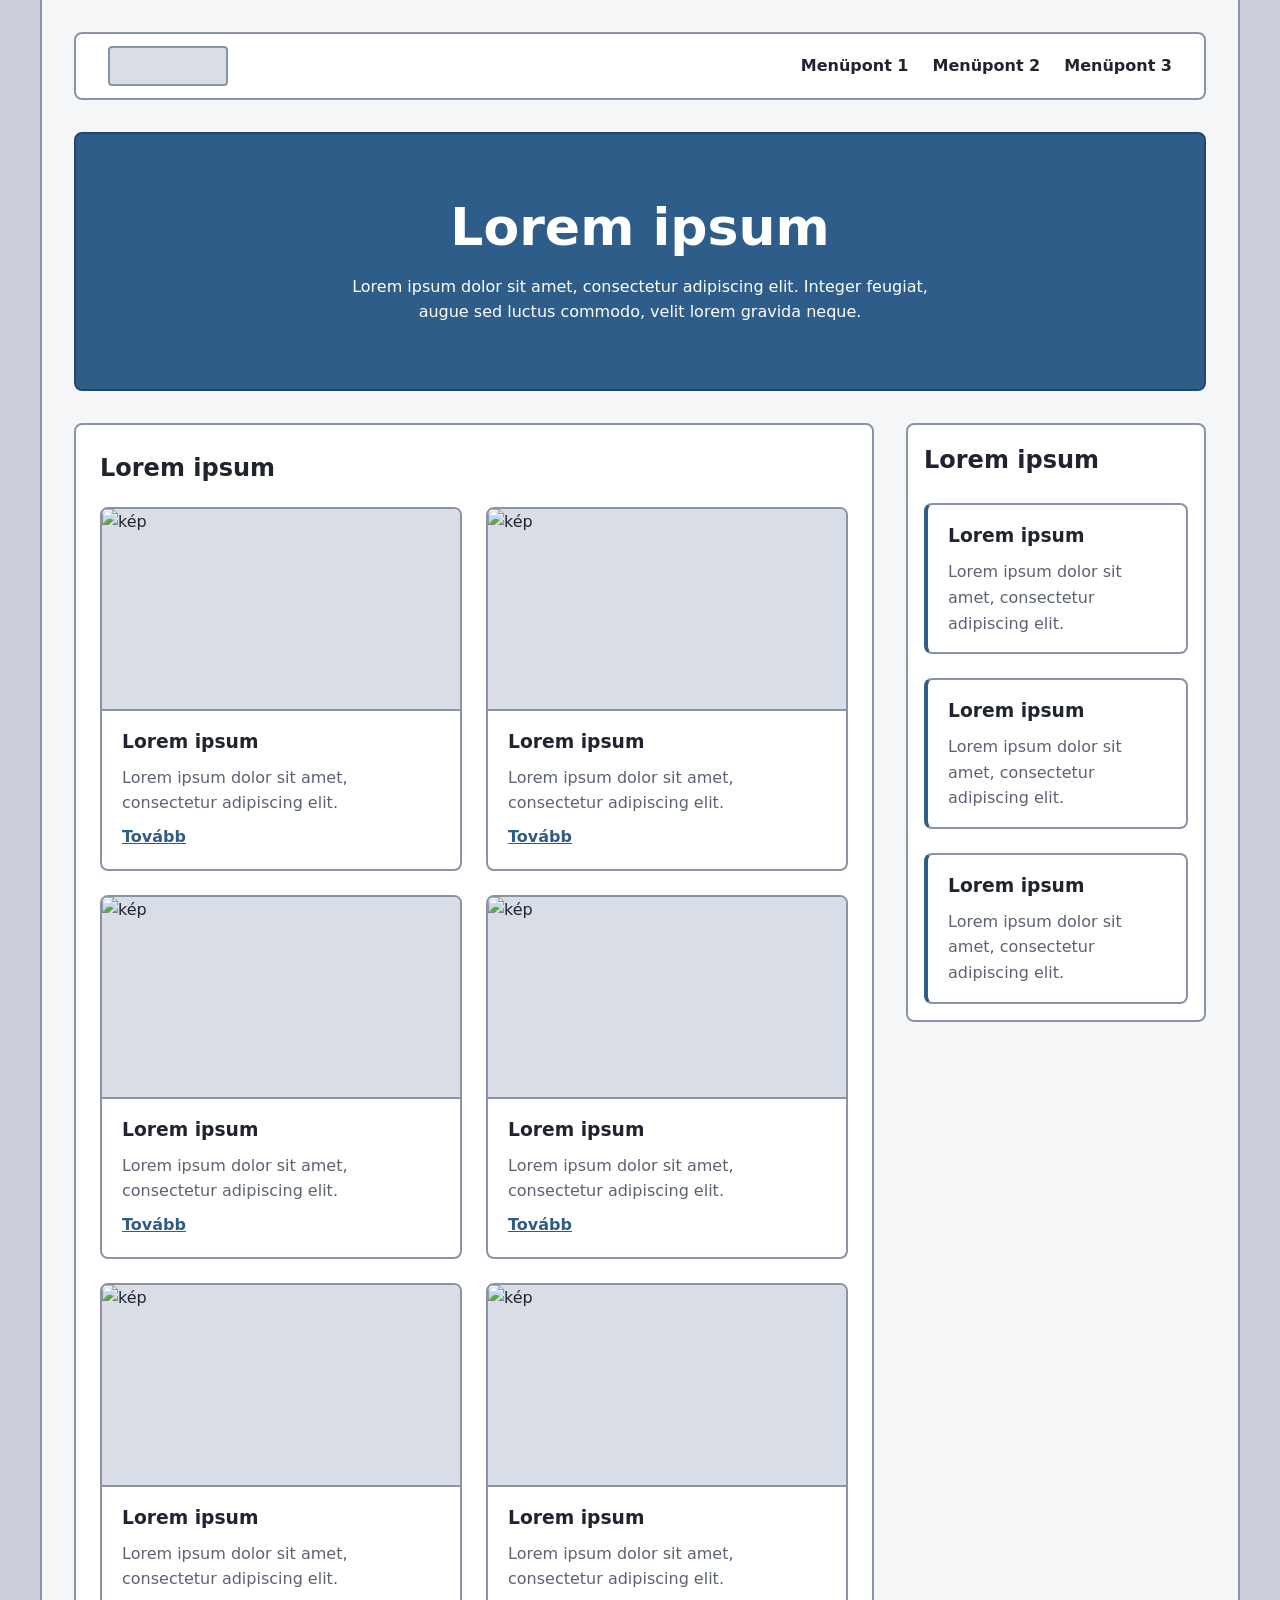
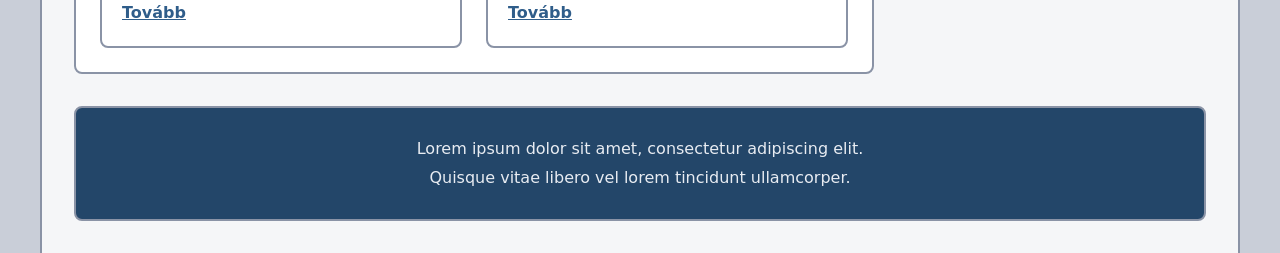
==== index.html @ 4abaeaf1 "first commit" ====
<!DOCTYPE html>
<html lang="hu">

<head>
  <meta charset="UTF-8">
  <meta name="viewport" content="width=device-width, initial-scale=1.0">
  <title>Lorem ipsum</title>
  <link rel="stylesheet" href="style.css">
</head>

<body>
  <header class="site-header">
    <div class="logo-placeholder" aria-label="Logó helye"></div>

    <nav aria-label="Fő navigáció">
      <ul class="menu">
        <li><a href="#elso">Menüpont 1</a></li>
        <li><a href="#masodik">Menüpont 2</a></li>
        <li><a href="#harmadik">Menüpont 3</a></li>
      </ul>
    </nav>
  </header>

  <main>
    <header class="hero" id="elso">
      <h1>Lorem ipsum</h1>
      <p>
        Lorem ipsum dolor sit amet, consectetur adipiscing elit. Integer
        feugiat, augue sed luctus commodo, velit lorem gravida neque.
      </p>
    </header>

    <section class="content-layout" id="masodik">
      <article class="main-content">
        <h2>Lorem ipsum</h2>

        <div class="card-container" aria-label="Kártyák">
          <section class="card">
            <div class="image-placeholder" aria-hidden="true"><img src="df" alt="kép" srcset=""></div>
            <div class="card-content">
              <h3>Lorem ipsum</h3>
              <p>Lorem ipsum dolor sit amet, consectetur adipiscing elit.</p>
              <a href="#">Tovább</a>
            </div>
          </section>
          <section class="card">
            <div class="image-placeholder" aria-hidden="true"><img src="df" alt="kép" srcset=""></div>
            <div class="card-content">
              <h3>Lorem ipsum</h3>
              <p>Lorem ipsum dolor sit amet, consectetur adipiscing elit.</p>
              <a href="#">Tovább</a>
            </div>
          </section>
          <section class="card">
            <div class="image-placeholder" aria-hidden="true"><img src="df" alt="kép" srcset=""></div>
            <div class="card-content">
              <h3>Lorem ipsum</h3>
              <p>Lorem ipsum dolor sit amet, consectetur adipiscing elit.</p>
              <a href="#">Tovább</a>
            </div>
          </section>
          <section class="card">
            <div class="image-placeholder" aria-hidden="true"><img src="df" alt="kép" srcset=""></div>
            <div class="card-content">
              <h3>Lorem ipsum</h3>
              <p>Lorem ipsum dolor sit amet, consectetur adipiscing elit.</p>
              <a href="#">Tovább</a>
            </div>
          </section>
          <section class="card">
            <div class="image-placeholder" aria-hidden="true"><img src="df" alt="kép" srcset=""></div>
            <div class="card-content">
              <h3>Lorem ipsum</h3>
              <p>Lorem ipsum dolor sit amet, consectetur adipiscing elit.</p>
              <a href="#">Tovább</a>
            </div>
          </section>
          <section class="card">
            <div class="image-placeholder" aria-hidden="true"><img src="df" alt="kép" srcset=""></div>
            <div class="card-content">
              <h3>Lorem ipsum</h3>
              <p>Lorem ipsum dolor sit amet, consectetur adipiscing elit.</p>
              <a href="#">Tovább</a>
            </div>
          </section>
        </div>
      </article>

      <aside id="harmadik">
        <h2>Lorem ipsum</h2>

        <section class="aside-box">
          <h3>Lorem ipsum</h3>
          <p>Lorem ipsum dolor sit amet, consectetur adipiscing elit.</p>
        </section>

        <section class="aside-box">
          <h3>Lorem ipsum</h3>
          <p>Lorem ipsum dolor sit amet, consectetur adipiscing elit.</p>
        </section>

        <section class="aside-box">
          <h3>Lorem ipsum</h3>
          <p>Lorem ipsum dolor sit amet, consectetur adipiscing elit.</p>
        </section>
      </aside>
    </section>
  </main>

  <footer>
    <p>Lorem ipsum dolor sit amet, consectetur adipiscing elit.</p>
    <p>Quisque vitae libero vel lorem tincidunt ullamcorper.</p>
  </footer>
</body>

</html>
---- style.css ----
/* ---------- Alapok ---------- */
:root {
  --bg: #f5f6f8;
  --surface: #ffffff;
  --text: #1f2430;
  --muted: #5b6272;
  --accent: #2f5d8a;
  --accent-dark: #234669;
  --border: #d9dde5;
  --radius: 8px;
  --gap: 1.5rem;
  --max-width: 1200px;
  --border-strong: #8a93a6;
  --section-gap: 2rem; /* a nav, header, article és footer közti rés */
}

html {
  background: #c9ced8; /* az oldal és a böngészőablak közti rés színe */
}

*,
*::before,
*::after {
  box-sizing: border-box;
}

body {
  max-width: var(--max-width);
  margin: 0 auto;
  border-left: 2px solid var(--border-strong);
  border-right: 2px solid var(--border-strong);
  padding: var(--section-gap);
  min-height: 100vh;
  display: flex;
  flex-direction: column; /* nav -> header -> tartalom -> footer */
  font-family: system-ui, -apple-system, "Segoe UI", Roboto, sans-serif;
  line-height: 1.6;
  color: var(--text);
  background: var(--bg);
}

img {
  max-width: 100%;
  display: block;
}

a {
  color: var(--accent);
}

a:focus-visible {
  outline: 3px solid var(--accent);
  outline-offset: 2px;
}

/* ---------- Legfelül: logó + navigáció ---------- */
.site-header {
  display: flex;
  align-items: center;
  justify-content: space-between;
  gap: var(--gap);
  padding: 0.75rem 2rem;
  background: var(--surface);
  border: 2px solid var(--border-strong);
  border-radius: var(--radius);
  margin-bottom: var(--section-gap);
  position: sticky;
  top: 0.5rem;
  z-index: 10;
}

.logo-placeholder {
  width: 120px;
  height: 40px;
  background: var(--border);
  border: 2px solid var(--border-strong);
  border-radius: 4px;
}

.menu {
  display: flex;
  gap: 1.5rem;
  margin: 0;
  padding: 0;
  list-style: none;
}

.menu a {
  text-decoration: none;
  font-weight: 600;
  color: var(--text);
  padding: 0.25rem 0;
  border-bottom: 2px solid transparent;
}

.menu a:hover,
.menu a:focus-visible {
  border-bottom-color: var(--accent);
}

/* ---------- Hero (header a nav alatt) ---------- */
main {
  flex: 1; /* a footer mindig az oldal alján marad */
  width: 100%;
}

.hero {
  padding: 4rem 2rem;
  text-align: center;
  color: #fff;
  background: var(--accent);
  border: 2px solid var(--accent-dark);
  border-radius: var(--radius);
  margin-bottom: var(--section-gap);
}

.hero h1 {
  margin: 0 0 1rem;
  font-size: clamp(2rem, 5vw, 3.25rem);
  line-height: 1.15;
}

.hero p {
  max-width: 60ch;
  margin: 0 auto;
}

/* ---------- Article + aside egymás mellett ---------- */
.content-layout {
  display: grid;
  grid-template-columns: minmax(0, 1fr) 300px; /* article | aside */
  gap: 2rem;
  align-items: start;
}

.main-content {
  padding: 1.5rem;
  background: var(--surface);
  border: 2px solid var(--border-strong);
  border-radius: var(--radius);
}

/* ---------- Kártyák: 2 oszlop, 6 db = 3 sor ---------- */
.card-container {
  display: grid;
  grid-template-columns: repeat(2, 1fr);
  gap: var(--gap);
}

.card {
  display: flex;
  flex-direction: column;
  background: var(--surface);
  border: 2px solid var(--border-strong);
  border-radius: var(--radius);
  overflow: hidden;
}

.image-placeholder {
  aspect-ratio: 16 / 9;
  background: var(--border);
  border-bottom: 2px solid var(--border-strong);
}

.image-placeholder img {
  width: 100%;
  height: 100%;
  object-fit: cover;
}

.card-content {
  display: flex;
  flex-direction: column;
  gap: 0.5rem;
  flex: 1;
  padding: 1rem 1.25rem 1.25rem;
}

.card-content h3 {
  margin: 0;
}

.card-content p {
  margin: 0;
  color: var(--muted);
}

.card-content a {
  margin-top: auto; /* a link mindig a kártya aljára kerül */
  font-weight: 600;
}

/* ---------- Aside: 3 doboz függőlegesen ---------- */
aside {
  display: flex;
  flex-direction: column;
  gap: var(--gap);
  position: sticky;
  top: 5rem;
  padding: 1rem;
  background: var(--surface);
  border: 2px solid var(--border-strong);
  border-radius: var(--radius);
}

aside > h2 {
  margin: 0;
}

.aside-box {
  background: var(--surface);
  border: 2px solid var(--border-strong);
  border-left: 4px solid var(--accent);
  border-radius: var(--radius);
  padding: 1rem 1.25rem;
}

.aside-box h3 {
  margin: 0 0 0.5rem;
}

.aside-box p {
  margin: 0;
  color: var(--muted);
}

.main-content > h2 {
  margin-top: 0;
}

/* ---------- Lábléc ---------- */
footer {
  padding: 1.5rem 2rem;
  text-align: center;
  color: #e8ecf2;
  background: var(--accent-dark);
  border: 2px solid var(--border-strong);
  border-radius: var(--radius);
  margin-top: var(--section-gap);
}

footer p {
  margin: 0.25rem 0;
}

/* ---------- Reszponzív ---------- */
@media (max-width: 1200px) {
  body {
    border-left: 0;
    border-right: 0;
  }
}

@media (max-width: 900px) {
  .content-layout {
    grid-template-columns: 1fr; /* aside az article alá kerül */
  }

  aside {
    position: static;
  }
}

@media (max-width: 600px) {
  .site-header {
    flex-direction: column;
    padding: 0.75rem 1rem;
  }

  .menu {
    gap: 1rem;
  }

  body {
    padding: 1rem;
  }

  .card-container {
    grid-template-columns: 1fr; /* telefonon 1 oszlop */
  }
}
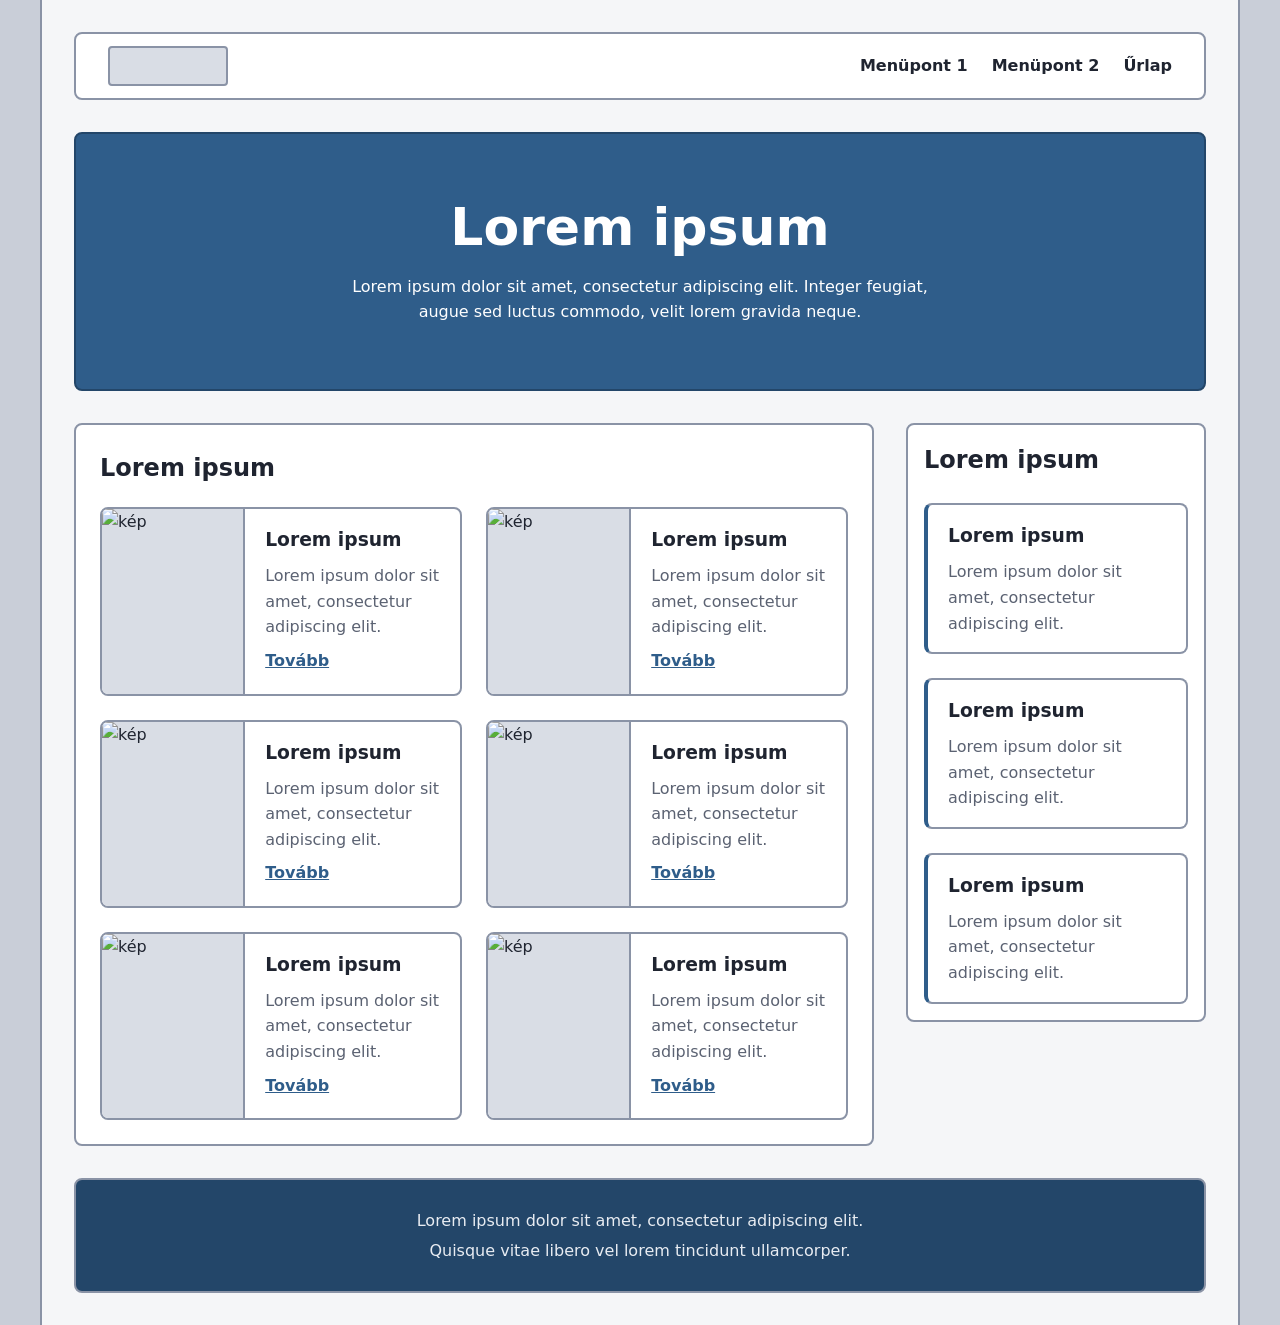
==== commit 58e3f841: "urlap" ====
--- a/index.html
+++ b/index.html
@@ -16,7 +16,7 @@
       <ul class="menu">
         <li><a href="#elso">Menüpont 1</a></li>
         <li><a href="#masodik">Menüpont 2</a></li>
-        <li><a href="#harmadik">Menüpont 3</a></li>
+        <li><a href="urlap.html">Űrlap</a></li>
       </ul>
     </nav>
   </header>
--- a/style.css
+++ b/style.css
@@ -149,7 +149,7 @@
 
 .card {
   display: flex;
-  flex-direction: column;
+  flex-direction: row; /* kép bal oldalt, szöveg jobb oldalt */
   background: var(--surface);
   border: 2px solid var(--border-strong);
   border-radius: var(--radius);
@@ -157,12 +157,16 @@
 }
 
 .image-placeholder {
-  aspect-ratio: 16 / 9;
+  position: relative;
+  flex: 0 0 40%;
+  min-height: 140px;
   background: var(--border);
-  border-bottom: 2px solid var(--border-strong);
+  border-right: 2px solid var(--border-strong);
 }
 
 .image-placeholder img {
+  position: absolute;
+  inset: 0;
   width: 100%;
   height: 100%;
   object-fit: cover;
@@ -173,6 +177,7 @@
   flex-direction: column;
   gap: 0.5rem;
   flex: 1;
+  min-width: 0;
   padding: 1rem 1.25rem 1.25rem;
 }
 
